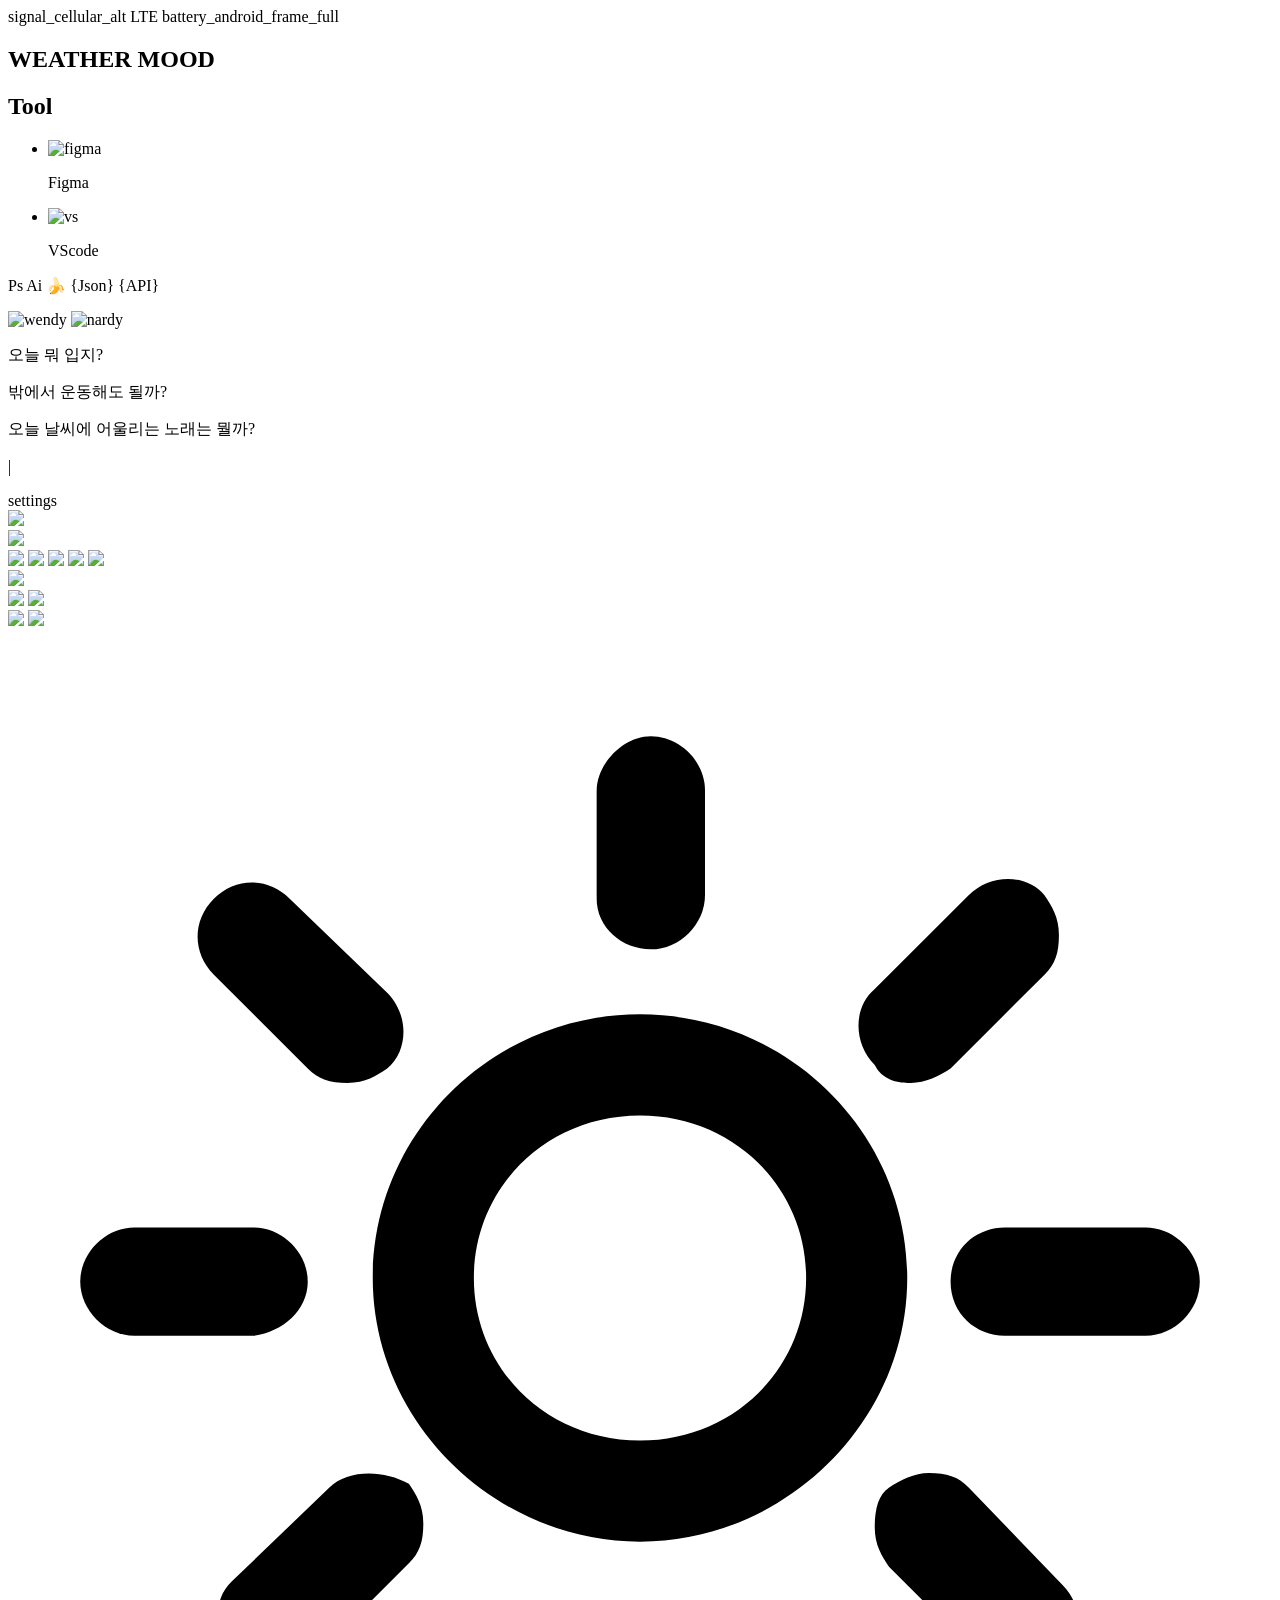
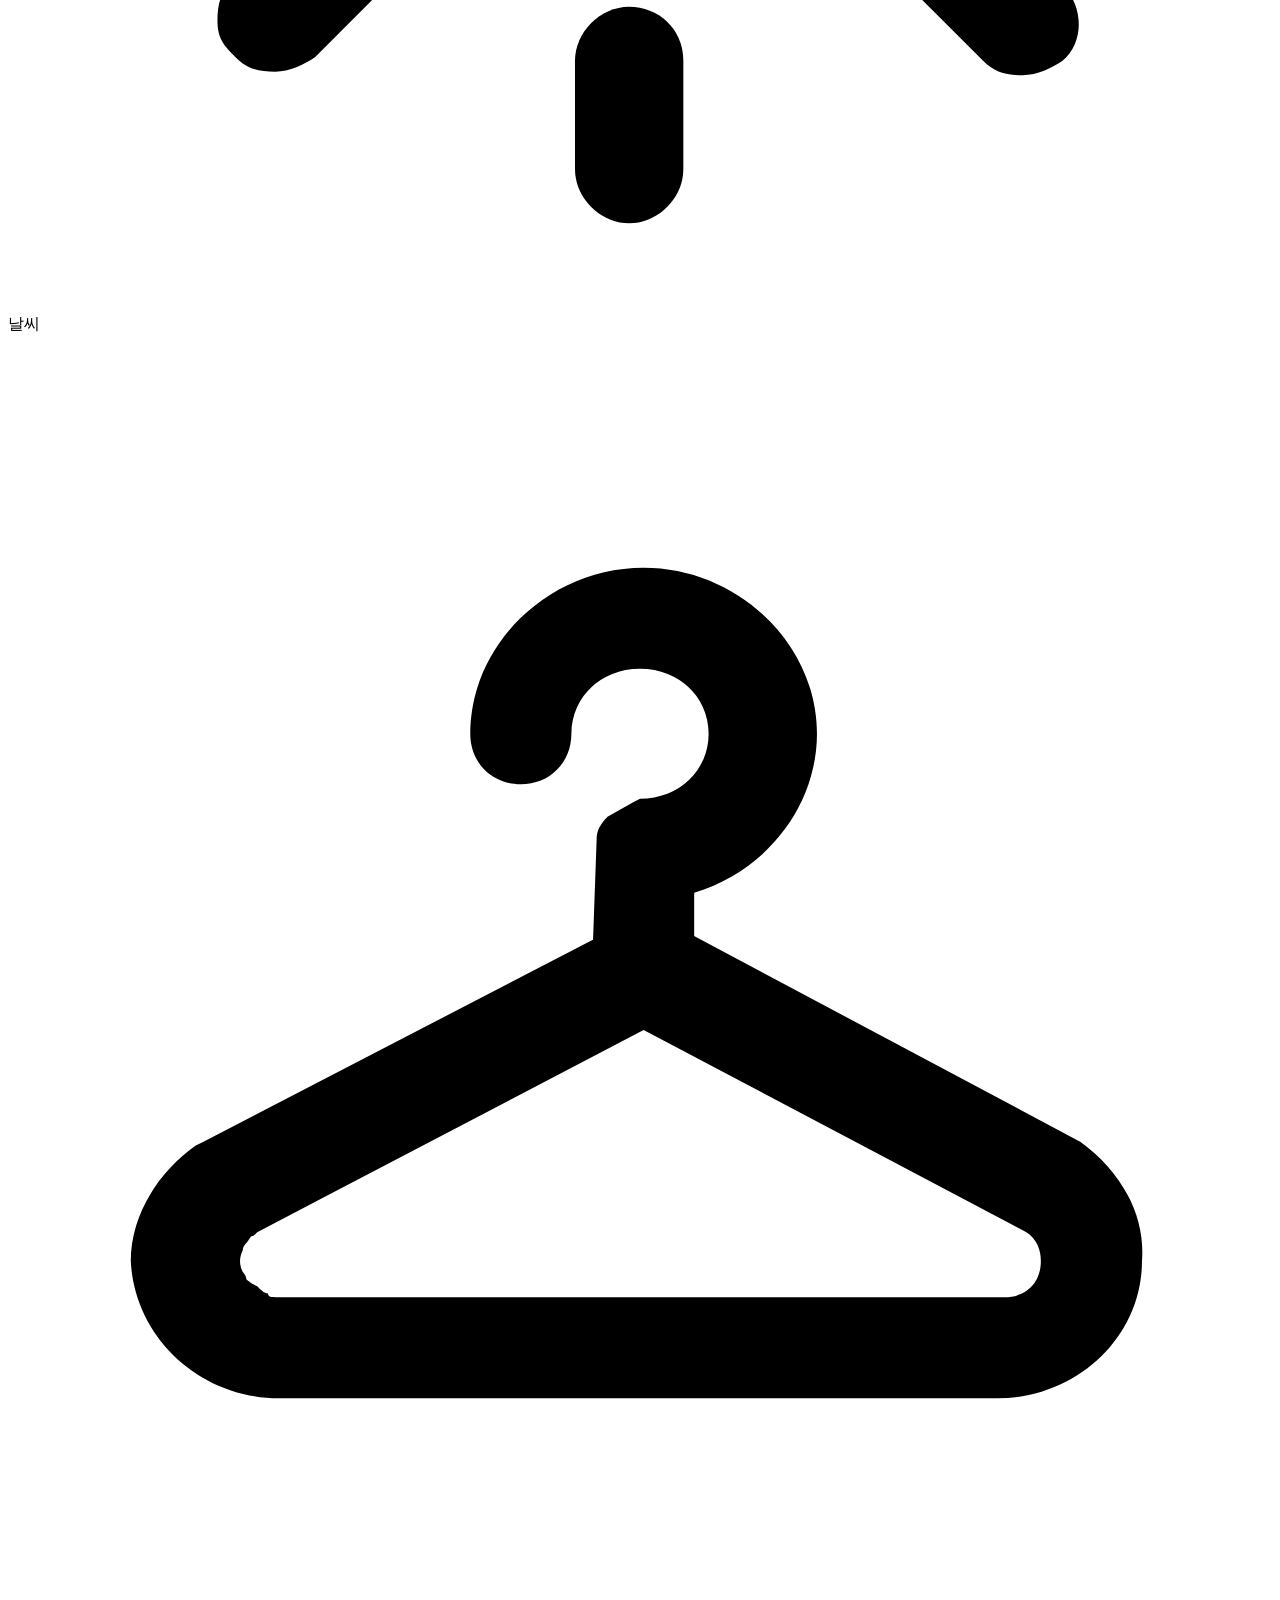
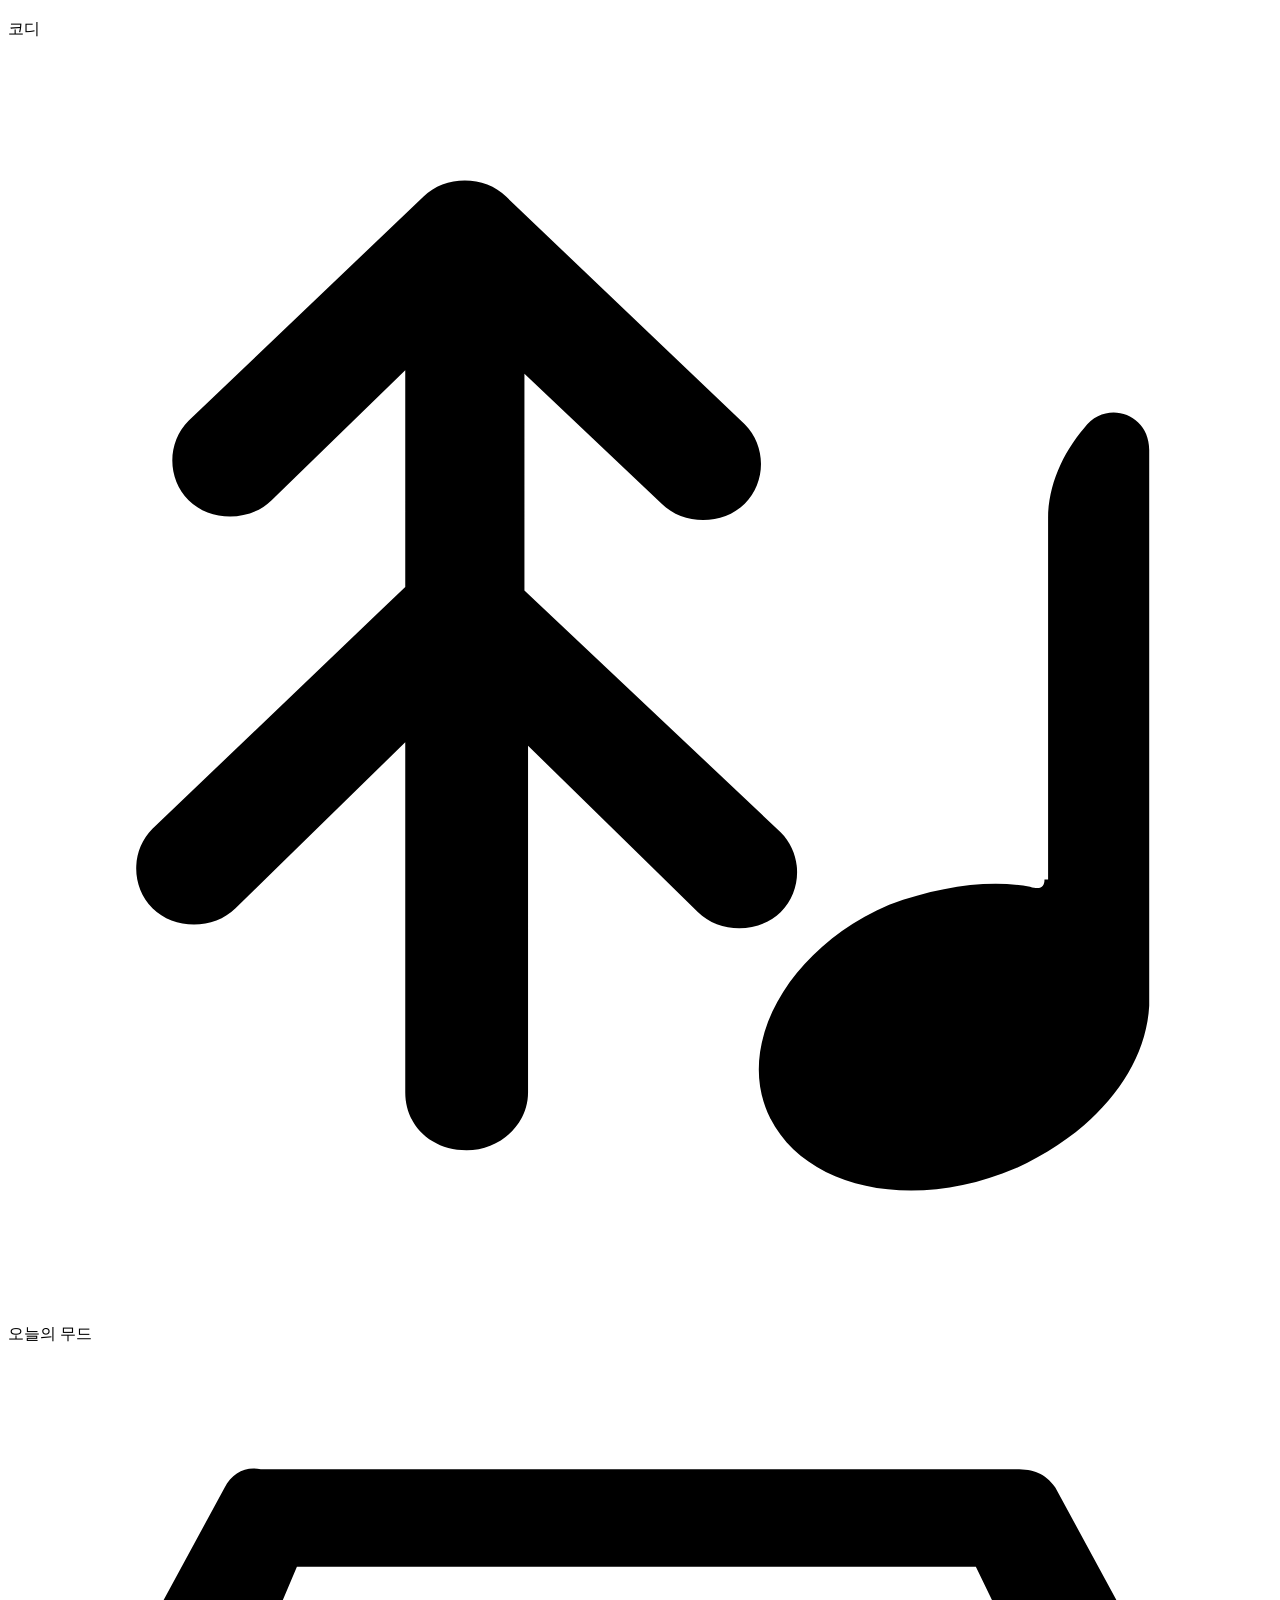
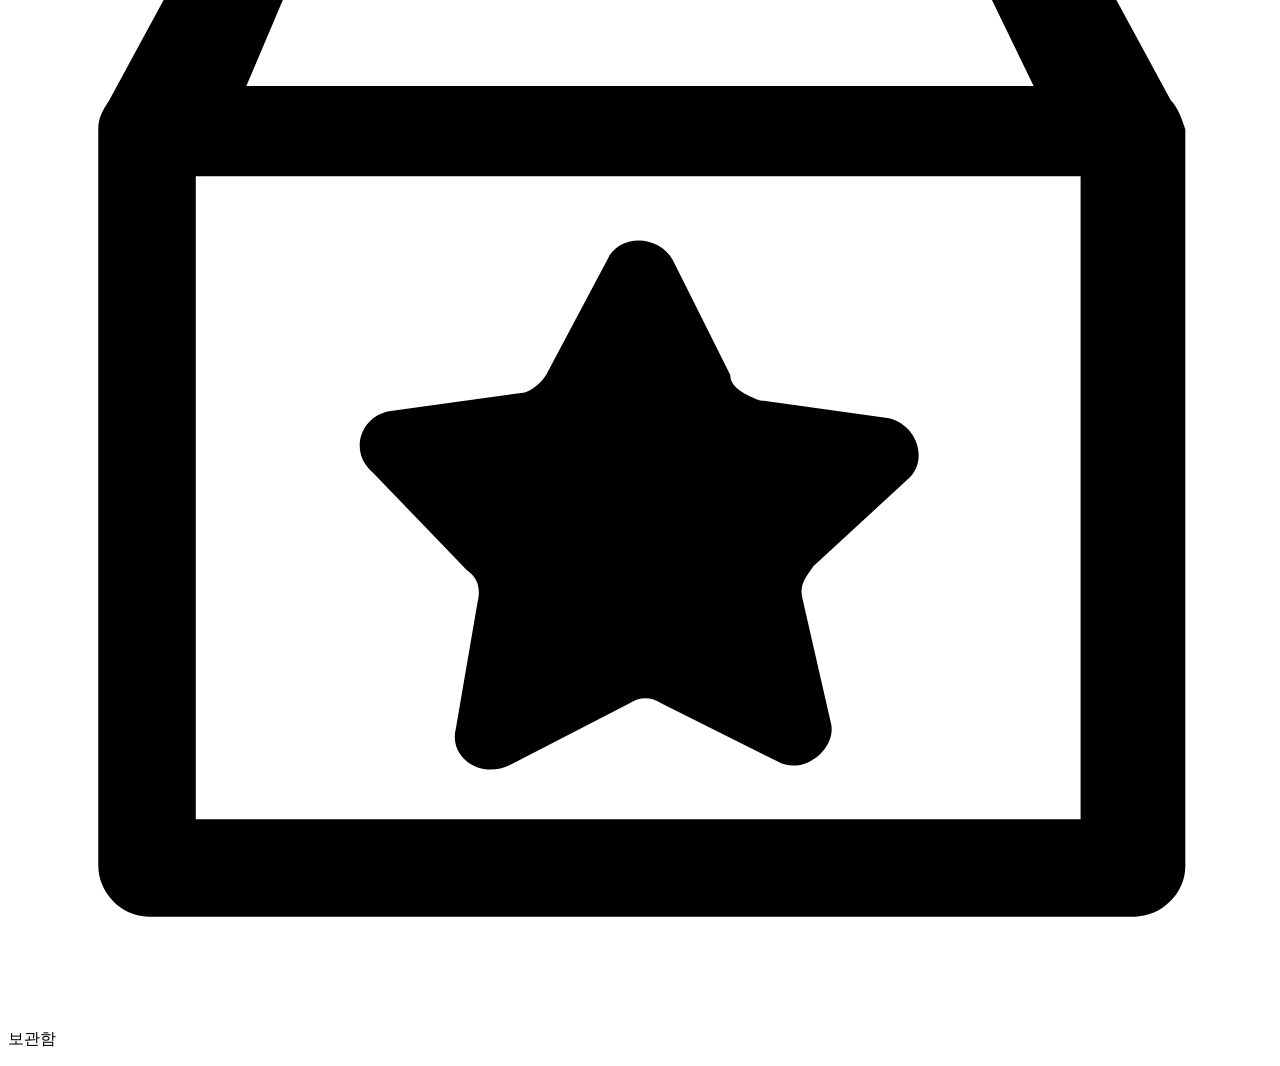
==== index.html @ d665148d "myWM" ====
<!DOCTYPE html>
<html lang="en">
<head><!-- 0519 내 깃 레파지토리로 옮김 -->
    <meta charset="UTF-8">
    <meta name="viewport" content="width=device-width, initial-scale=1.0">
    <title>Document</title>
    <link rel="stylesheet" href="./css/index.css">
    <script defer src="./js/index.js"></script>
    <script defer src="./js/common.js"></script>
</head>
<body class="ani">
  <article class="bg">
        <div class="phone">
            <div class="top">
                <div></div>
                <span class="ic"> signal_cellular_alt </span>
                LTE
                <span class="ic"> battery_android_frame_full </span>
                
            </div>    
        </div>
        <div class="bg-con">
            <h1>WEATHER MOOD</h1>
            <div class="object">
                <div class="tool">
                    <h2>Tool</h2>
                    <ul>
                        <li>
                            <img src="./image/bg/figma.png" alt="figma">
                            <p>Figma</p>
                        </li>
                        <li>
                            <img src="./image/bg/VS.png" alt="vs">
                            <p>VScode</p>
                        </li>
                    </ul>
                    <div>                        
                        <span>Ps</span>
                        <span>Ai</span>
                        <span>🍌</span>                        
                        <span>{Json}</span>
                        <span>{API}</span>                     
                    </div>
                </div>
                <p>
                    <img src="./image/bg/BG-wendy.png" alt="wendy">
                    <img src="./image/bg/BG-Nardy.png" alt="nardy">
                </p>
                <div class="talk">
                    <p>오늘 <span>뭐 입지?</span></p>
                    <p>밖에서 <span>운동해도</span> 될까?</p>
                    <p>오늘 날씨에 <span>어울리는 노래</span>는 뭘까?</p>
                </div>
            </div>
        </div>
        <div class="app">
          <div class="main" >
            <!-- =============================메인 현재날씨===================== -->
            <section class="mainHeader">
              <div class="mainCurrentWeather">
                <h3 id="currentTempIndex"></h3>
                <p><b id="weatherState"></b> | <b id="minMaxTempIndex"></b></p>
                <p></p>
              </div>
              <div class="mainSetting">
                <span class="material-symbols-outlined">
                    settings
                </span>
              </div>
            </section>
            
            <!-- ============================중간컨텐츠========================== -->
            <section>
              <div class="contents">
                <div class="weather">
                  <!-- 비 -->
                  <div class="rain">
                      <img src="./image/index/weather/weather_cloud.png" class="cloud">
                      <div class="rain_drop-container"></div>
                  </div> 

                  <!-- 비/눈 -->
                  <div >
                      <img src="./image/index/weather/weather_cloud.png" class="cloud">
                      <div class="rainSnow_drop-container"></div>
                  </div>

                  <!-- 눈 -->
                  <div>
                      <img src="./image/index/weather/weather_cloud.png" class="snow">   
                      <img src="./image/index/weather/weather_snow.png" class="snow1"> 
                      <img src="./image/index/weather/weather_snow.png" class="snow2"> 
                      <img src="./image/index/weather/weather_snow.png" class="snow3"> 
                      <img src="./image/index/weather/weather_snow.png" class="snow4">  

                  </div>  

                  <!-- 맑음 -->                
                  <div class="weatherSun">
                      <img src="./image/index/weather/weather_sun.png" >                      
                  </div> 
                  
                  <!-- 구름(살짝흐림) -->
                  <div class="cloudy">
                      <img class="cloud2" src="./image/index/weather/weather_cloud.png" >                      
                      <img class="cloudSun" src="./image/index/weather/weather_sun.png" >                      
                  </div>
                  
                  <!-- 흐림 -->
                  <div>
                      <img src="./image/index/weather/weather_cloud.png" class="cloud cloud-front">                     
                      <img src="./image/index/weather/weather_cloud.png" class="cloud cloud-back">
                  </div>
                 
                </div>
                <p class="character"><!-- <img src="./image/index/누끼최종/Nardy_5-8.png" alt=""> --></p>
                <p class=item><!-- <img src="./image/index/item/item_rain.png" alt="">
                    <span>비가 옵니다.<br> 우산을 챙기세요!</span> -->
                </p>

              </div>
            </section>
            
            <!-- ===========================하단 네비바=========================== -->
            <section>
              <div class="navBar">
                <p data-url="./weather.html">
                    <svg version="1.1" id="Layer_1" xmlns="http://www.w3.org/2000/svg" xmlns:xlink="http://www.w3.org/1999/xlink" x="0px" y="0px"
                        viewBox="0 0 35 35" style="enable-background:new 0 0 35 35;" xml:space="preserve">
                        
                        <g>
                                <path class="st0" d="M17.5,10.2c-4.1,0-7.4,3.3-7.4,7.3s3.4,7.3,7.4,7.3s7.4-3.3,7.4-7.3S21.6,10.2,17.5,10.2z M17.5,22
                                    c-2.6,0-4.6-2-4.6-4.5s2-4.5,4.6-4.5s4.6,2,4.6,4.5S20.1,22,17.5,22z"/>
                                <path class="st0" d="M17.8,8.4c0.8,0,1.5-0.7,1.5-1.5V4c0-0.8-0.7-1.5-1.5-1.5S16.3,3.3,16.3,4v3C16.3,7.8,17,8.4,17.8,8.4z"/>
                                <path class="st0" d="M25,12.1c0.4,0,0.8-0.2,1.1-0.4l2.6-2.6c0.3-0.3,0.4-0.6,0.4-1.1s-0.2-0.8-0.4-1.1c-0.5-0.6-1.5-0.6-2.1,0
                                    L24,9.5c-0.6,0.5-0.6,1.5,0,2.1C24.2,12,24.6,12.1,25,12.1z"/>
                                <path class="st0" d="M8.3,11.7c0.3,0.3,0.6,0.4,1.1,0.4s0.8-0.2,1.1-0.4c0.6-0.5,0.6-1.5,0-2.1L7.8,7C7.2,6.4,6.3,6.4,5.7,7
                                    s-0.6,1.5,0,2.1L8.3,11.7z"/>
                                <path class="st0" d="M17.2,26.6c-0.8,0-1.5,0.7-1.5,1.5v3c0,0.8,0.7,1.5,1.5,1.5c0.8,0,1.5-0.7,1.5-1.5v-3
                                    C18.7,27.2,18,26.6,17.2,26.6z"/>
                                <path class="st0" d="M8.9,23.3l-2.7,2.6c-0.3,0.3-0.4,0.6-0.4,1.1S6,27.7,6.3,28c0.3,0.3,0.6,0.4,1.1,0.4c0.4,0,0.8-0.2,1.1-0.4
                                    l2.6-2.6c0.3-0.3,0.4-0.6,0.4-1.1s-0.2-0.8-0.4-1.1C10.4,22.8,9.4,22.8,8.9,23.3z"/>
                                <path class="st0" d="M26.6,23.3c-0.3-0.3-0.6-0.4-1.1-0.4l0,0c-0.4,0-0.8,0.2-1.1,0.4s-0.4,0.6-0.4,1.1s0.2,0.8,0.4,1.1l2.6,2.6
                                    c0.3,0.3,0.6,0.4,1.1,0.4c0.4,0,0.8-0.2,1.1-0.4c0.6-0.5,0.6-1.5,0-2.1L26.6,23.3z"/>
                                <path class="st0" d="M8.3,17.6c0-0.8-0.7-1.5-1.5-1.5H3.5c-0.8,0-1.5,0.7-1.5,1.5s0.7,1.5,1.5,1.5h3.3C7.6,19,8.3,18.4,8.3,17.6z"
                                    />
                                <path class="st0" d="M31.5,16.1h-3.9c-0.8,0-1.5,0.6-1.5,1.5c0,0.9,0.7,1.5,1.5,1.5h3.9c0.8,0,1.5-0.7,1.5-1.5S32.3,16.1,31.5,16.1
                                    z"/>
                        </g>
                    </svg>
                    <span>날씨</span>
                </p>
                <p data-url="./codi.html">
                    <svg version="1.1" id="Layer_1" xmlns="http://www.w3.org/2000/svg" xmlns:xlink="http://www.w3.org/1999/xlink" x="0px" y="0px"
                        viewBox="0 0 35 35" style="enable-background:new 0 0 35 35;" xml:space="preserve">
                        <path class="st0" d="M29.7,21.9L19,16.2V15c2-0.6,3.4-2.4,3.4-4.4c0-2.5-2.2-4.6-4.8-4.6s-4.8,2.1-4.8,4.6c0,0.8,0.6,1.4,1.4,1.4
                                s1.4-0.6,1.4-1.4c0-1,0.8-1.8,1.9-1.8c1.1,0,1.9,0.8,1.9,1.8s-0.8,1.8-1.9,1.8l-0.2,0.1l-0.7,0.4c-0.2,0.2-0.3,0.4-0.3,0.6l-0.1,2.8
                                L5.4,21.9L5.2,22c-1,0.7-1.8,1.9-1.8,3.2C3.5,27.3,5.3,29,7.5,29h19.9c2.2,0,4-1.7,4-3.8C31.5,23.9,30.8,22.7,29.7,21.9z M6.6,25.7
                                c0-0.1-0.1-0.2-0.1-0.2c-0.1-0.2-0.1-0.4,0-0.6c0-0.1,0.1-0.2,0.1-0.2c0.1-0.1,0.1-0.2,0.2-0.2l0.1-0.1l0,0l10.7-5.6l10.6,5.6
                                c0.3,0.2,0.4,0.5,0.4,0.8c0,0.6-0.4,1-1,1h-20c-0.1,0-0.1,0-0.2,0s-0.2,0-0.2-0.1c-0.1,0-0.2-0.1-0.3-0.2
                                C6.7,25.8,6.6,25.7,6.6,25.7z M17.3,13.1L17.3,13.1L17.3,13.1L17.3,13.1z M16.9,13.3L16.9,13.3L16.9,13.3L16.9,13.3z"/>
                    </svg>
                    <span>코디</span>
                </p>
                <p data-url="./mood.html">
                    <svg version="1.1" id="Layer_1" xmlns="http://www.w3.org/2000/svg" xmlns:xlink="http://www.w3.org/1999/xlink" x="0px" y="0px"
                        viewBox="0 0 35 35" style="enable-background:new 0 0 35 35;" xml:space="preserve">
                        <g>
                                <path class="st0" d="M14.3,14.8v-6l3.8,3.6c0.6,0.6,1.7,0.6,2.3,0l0,0c0.6-0.6,0.6-1.6,0-2.2l-6.6-6.3c-0.6-0.6-1.7-0.6-2.3,0
                                    L5,10.1c-0.6,0.6-0.6,1.6,0,2.2l0,0c0.6,0.6,1.7,0.6,2.3,0L11,8.7v6l-7,6.7c-0.6,0.6-0.6,1.6,0,2.2l0,0c0.6,0.6,1.7,0.6,2.3,0
                                    l4.7-4.6v9.7c0,0.9,0.7,1.6,1.7,1.6l0,0c0.9,0,1.7-0.7,1.7-1.6v-9.6l4.7,4.6c0.6,0.6,1.7,0.6,2.3,0l0,0c0.6-0.6,0.6-1.6,0-2.2
                                    L14.3,14.8z"/>
                                <path class="st0" d="M28.7,22.8L28.7,22.8c0,0.2-0.1,0.3-0.4,0.2l0,0c-1.2-0.2-2.5,0-3.9,0.5c-2.8,1.2-4.3,3.9-3.3,5.9
                                    s4,2.6,6.8,1.4c2.2-1,3.6-2.7,3.7-4.5l0,0v-0.2l0,0V10.9c0-1-1.2-1.4-1.8-0.6l0,0c-0.6,0.7-1,1.6-1,2.5V22.8z"/>
                        </g>
                    </svg>
                    <span>오늘의 무드</span>
                </p>
                <p data-url="./scrap.html">
                    <svg version="1.1" id="Layer_1" xmlns="http://www.w3.org/2000/svg" xmlns:xlink="http://www.w3.org/1999/xlink" x="0px" y="0px"
                        viewBox="0 0 35 35" style="enable-background:new 0 0 35 35;" xml:space="preserve">
                        <g>
                            <path class="st0" d="M32.2,9.4L29,3.5c-0.3-0.4-0.6-0.5-1.1-0.5H7C6.6,2.9,6.2,3.1,6,3.5L2.8,9.4c-0.2,0.3-0.3,0.5-0.3,0.8v20.4
                                c0,0.7,0.6,1.4,1.4,1.4h27.3c0.7,0,1.4-0.6,1.4-1.4V10.2C32.5,9.9,32.4,9.6,32.2,9.4z M8,5.7h18.8l1.6,3.3H6.6L8,5.7z M29.8,29.3
                                H5.2V11.5h24.5V29.3z"/>
                            <path class="st0" d="M12.7,22.4c0.3,0.2,0.4,0.5,0.3,0.9l-0.6,3.5c-0.2,0.8,0.7,1.4,1.5,1l3.3-1.7c0.3-0.2,0.6-0.2,0.9,0l3.2,1.6
                                c0.7,0.4,1.6-0.3,1.5-1L22,23.2c-0.1-0.4,0.1-0.6,0.3-0.9l2.6-2.4c0.6-0.5,0.3-1.5-0.5-1.7l-3.6-0.5C20.3,17.5,20,17.3,20,17
                                l-1.6-3.2c-0.4-0.7-1.5-0.7-1.8,0L14.9,17c-0.2,0.3-0.5,0.5-0.7,0.5l-3.6,0.5c-0.8,0.1-1.2,1.1-0.5,1.7L12.7,22.4z"/>
                        </g>
                    </svg>
                    <span>보관함</span>
                </p>
            </div>
            </section>
          </div>
          
          <!-- ==============================처음에만 성별 선택=========================== -->
          <div class="onboarding"style="display:none" >
            <section>
              <div>
                <b>보고 싶은 캐릭터의<br> 성별을 알려주세요!</b>
                <p>성별을 바탕을 기본 코디가 추천됩니다.</p>
                <div class="genderSelect">
                  <label class="genderOption">
                    <input type="radio" name="onboardingGender" value="m" >
                    <span>남성</span>
                  </label>
                  <label class="genderOption">
                    <input type="radio" name="onboardingGender" value="w" >
                    <span>여성</span>
                  </label>
                </div>
              </div>
              <button>확인</button>
            </section>
          </div> 
        </div>
  </article>  
    
</body>
</html>
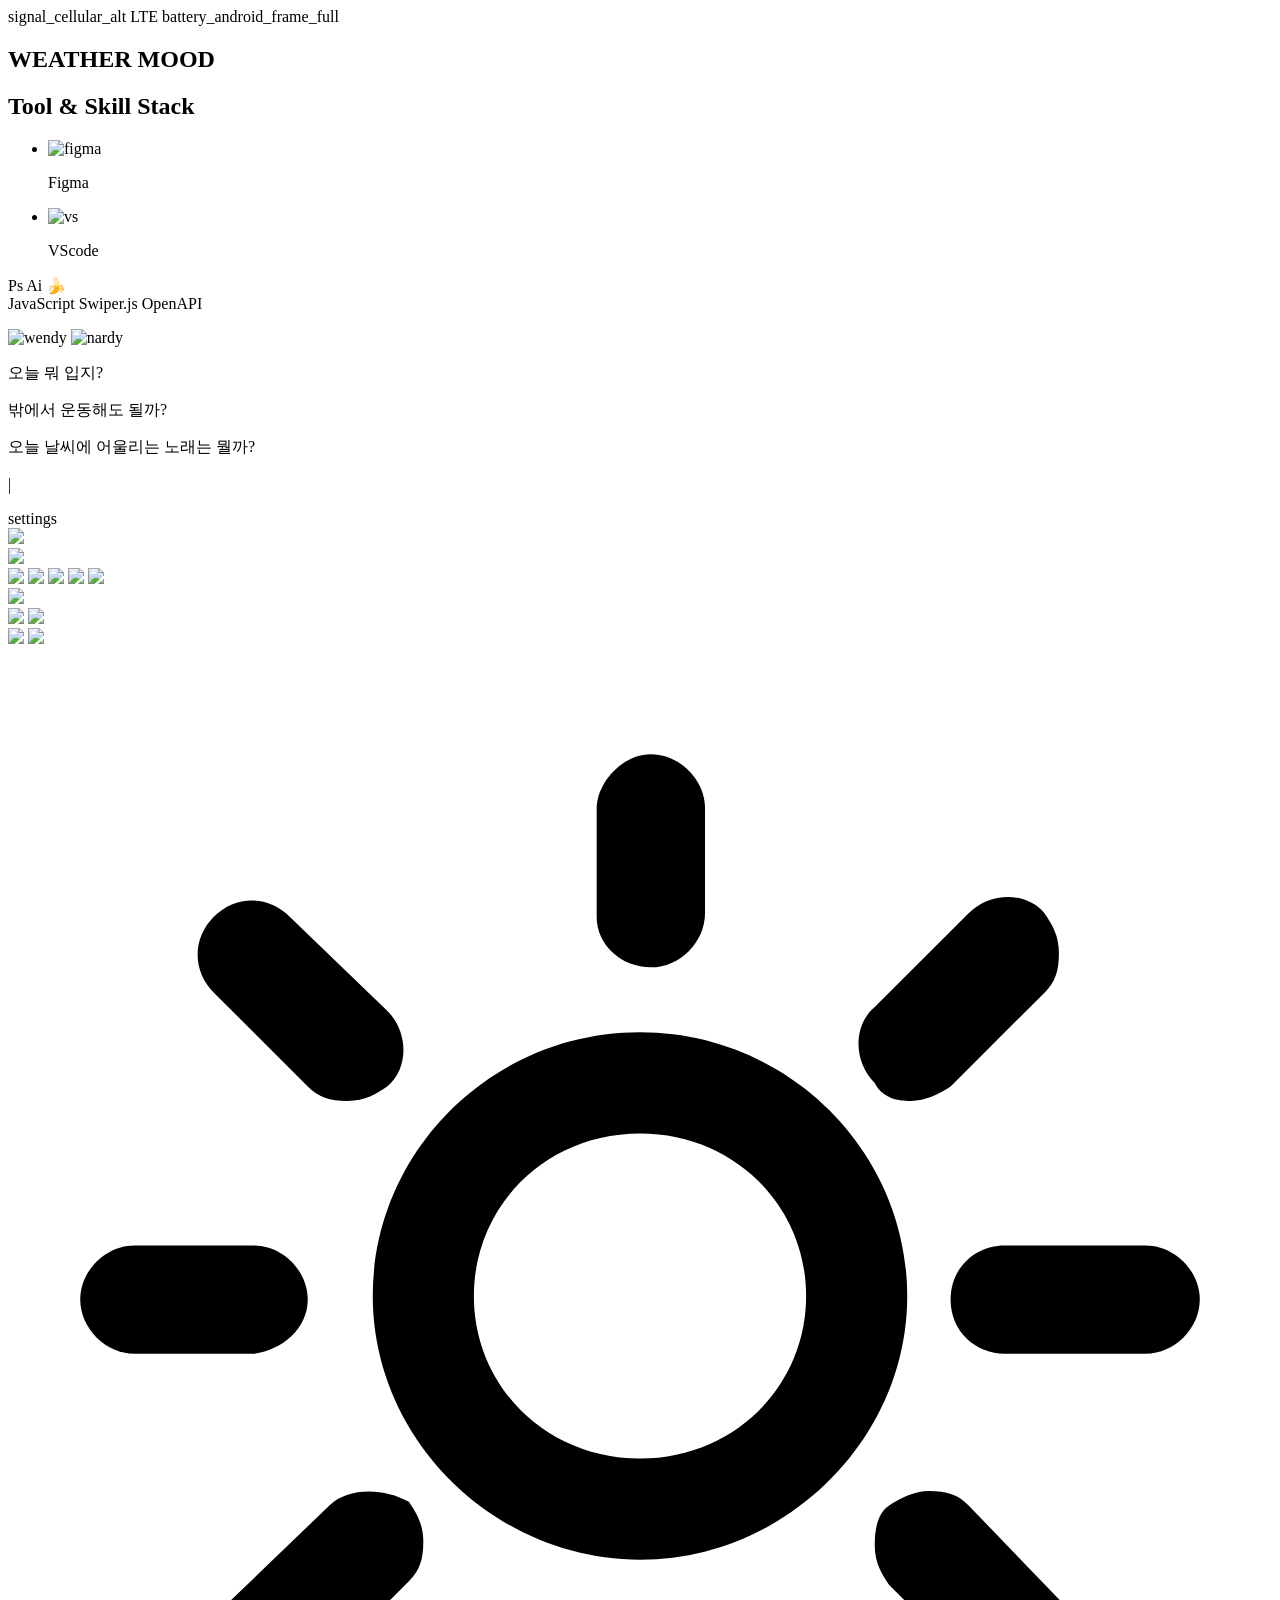
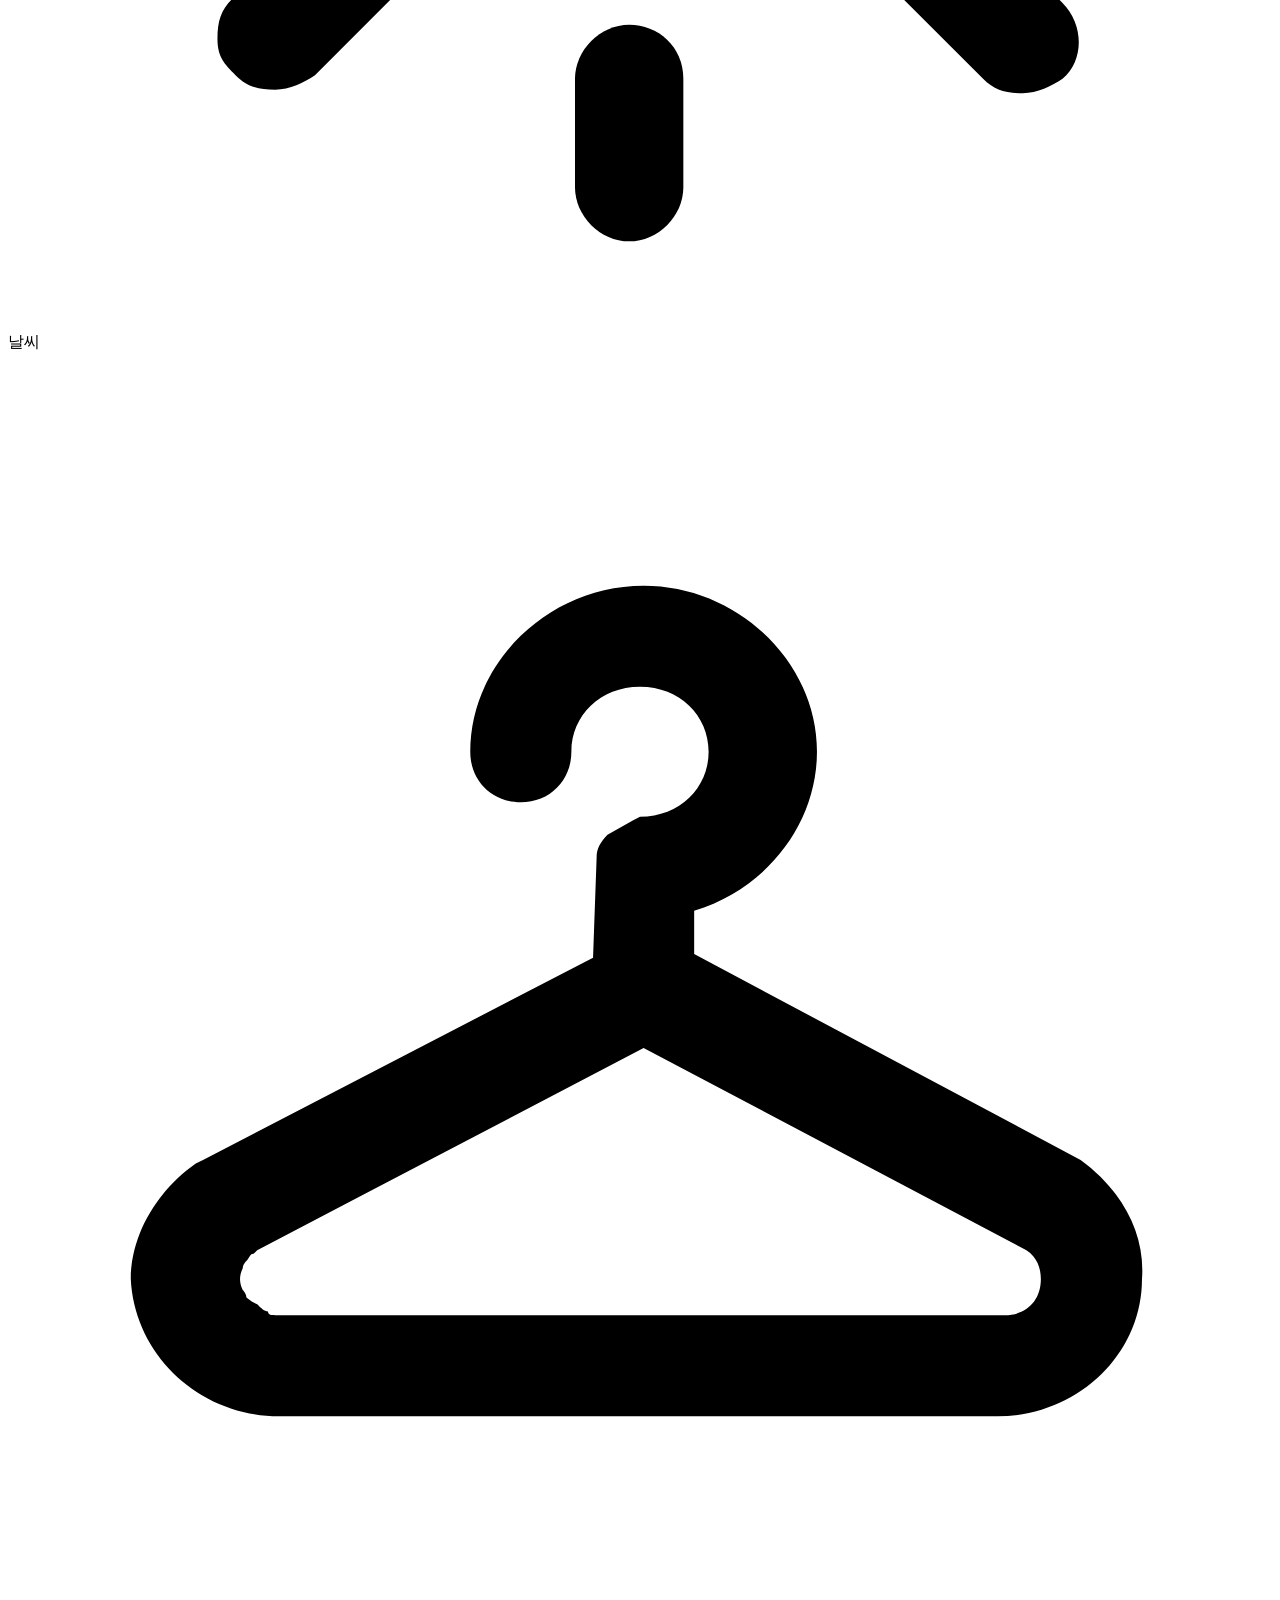
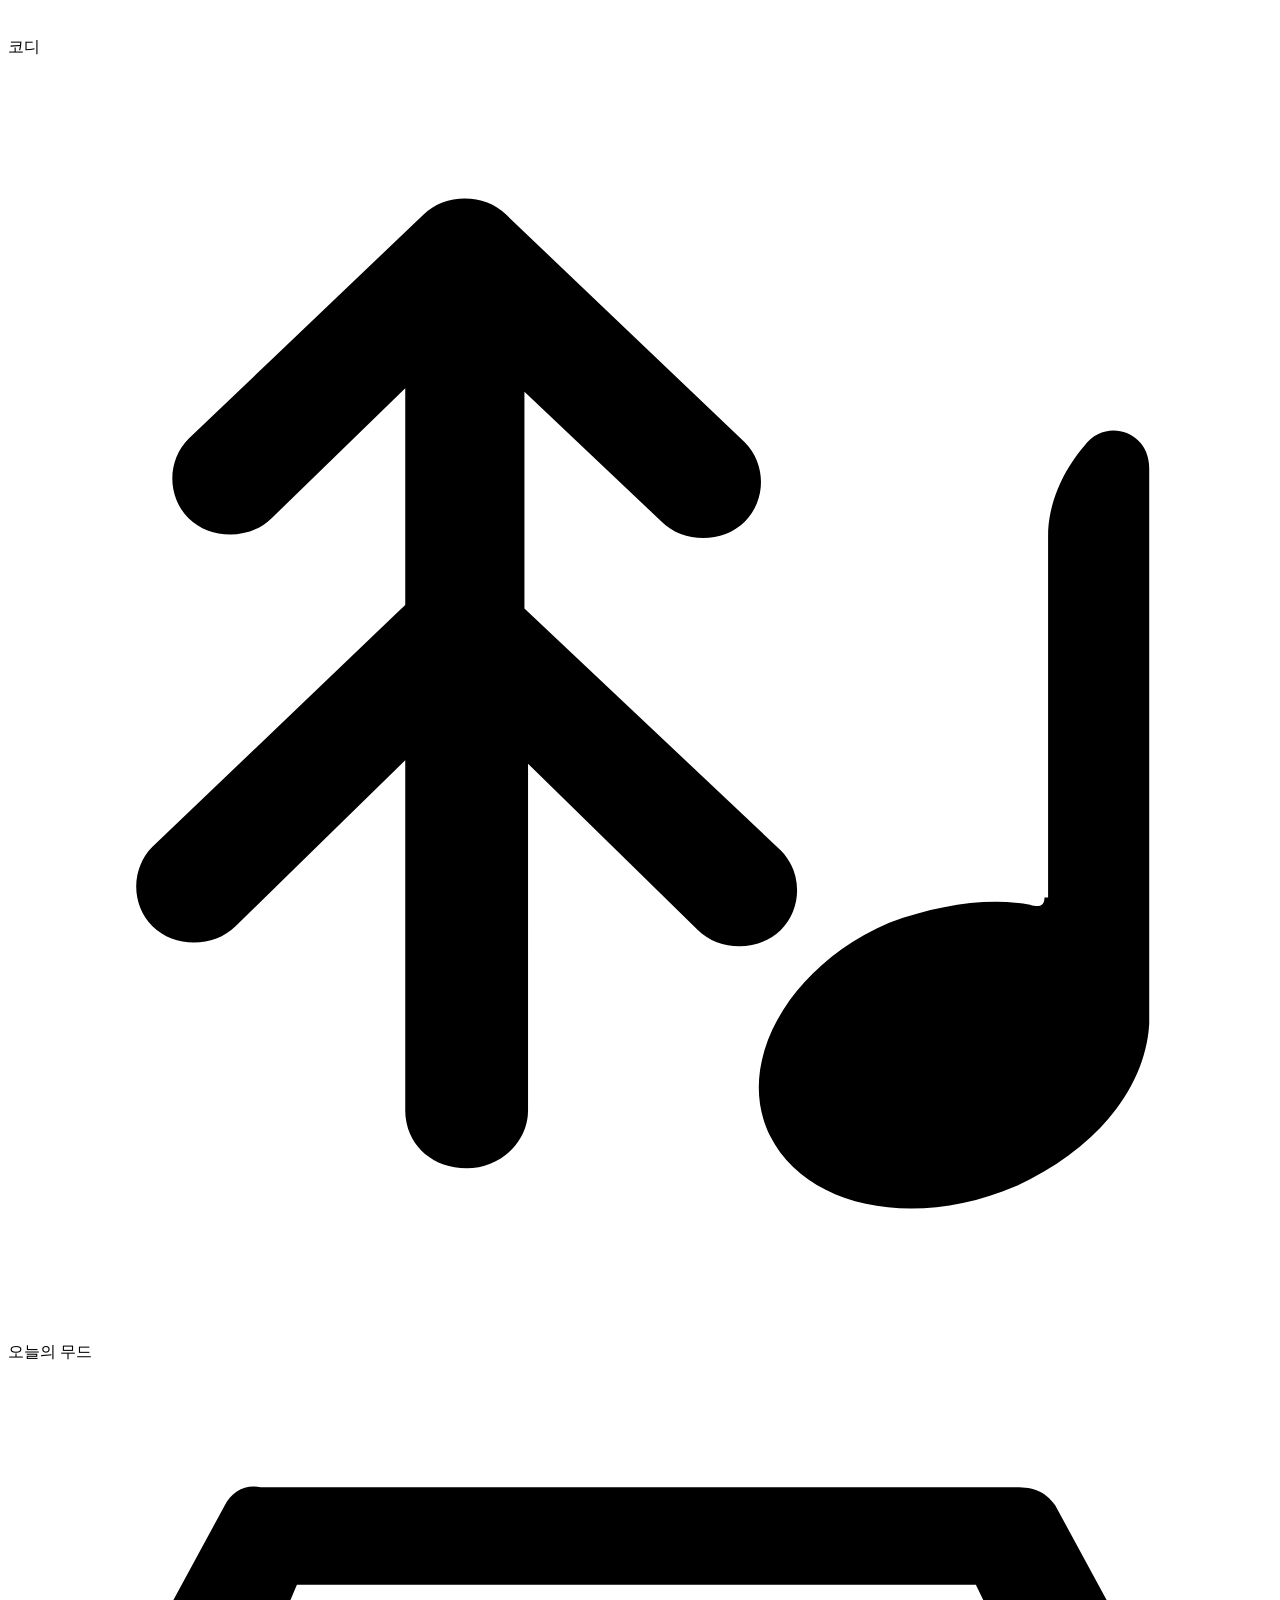
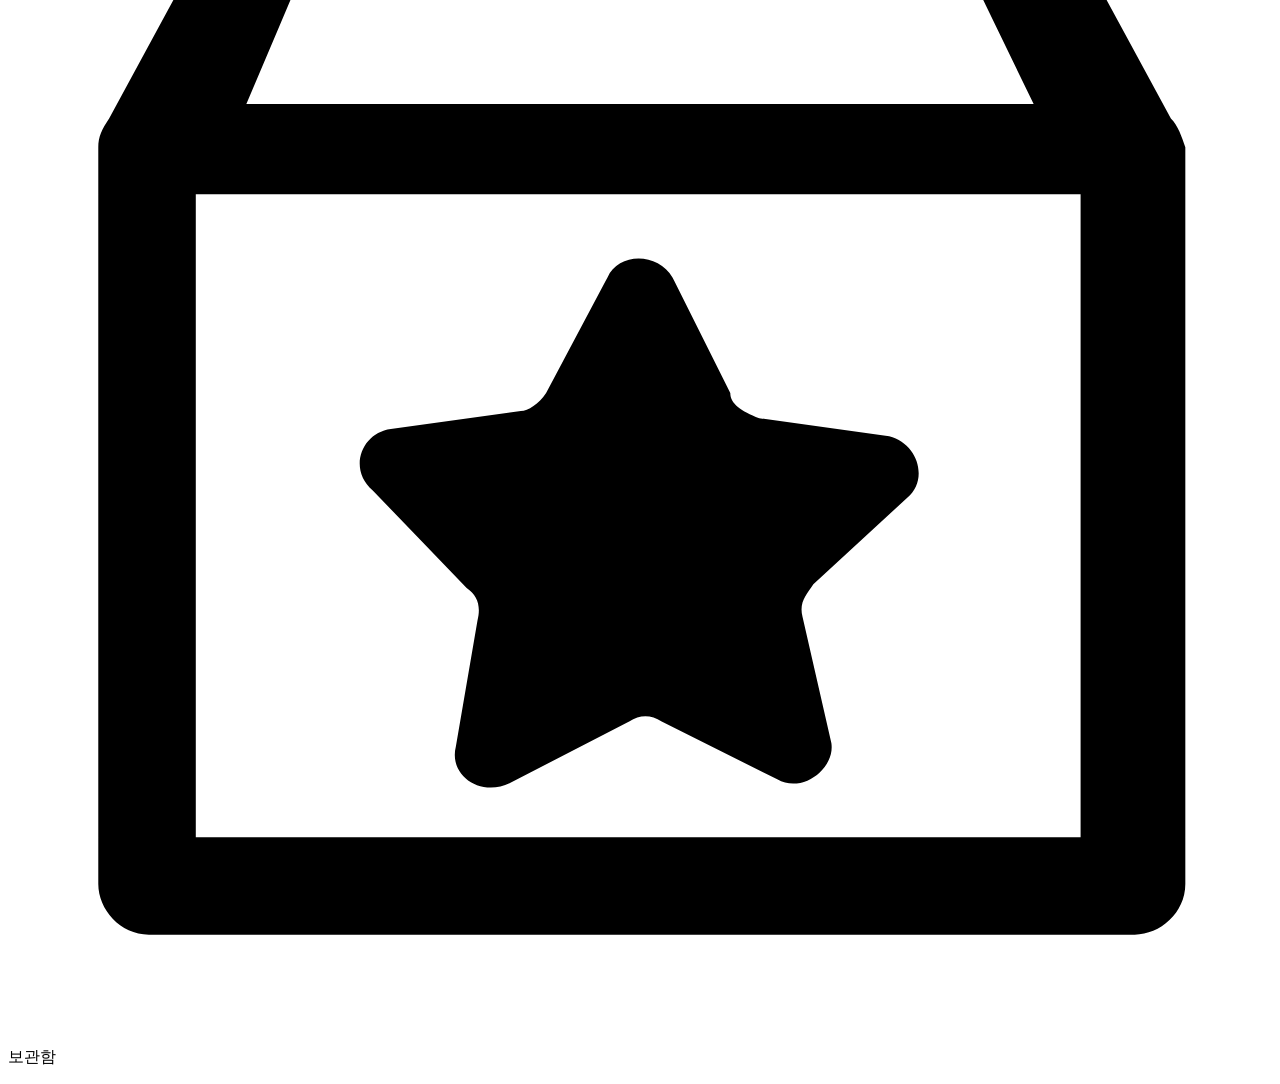
==== commit 243f81d3: "0520최종" ====
--- a/index.html
+++ b/index.html
@@ -1,10 +1,11 @@
 <!DOCTYPE html>
 <html lang="en">
-<head><!-- 0519 내 깃 레파지토리로 옮김 -->
-    <meta charset="UTF-8">
-    <meta name="viewport" content="width=device-width, initial-scale=1.0">
-    <title>Document</title>
-    <link rel="stylesheet" href="./css/index.css">
+    <head><!-- 0519 내 깃 레파지토리로 옮김 -->
+        <meta charset="UTF-8">
+        <meta name="viewport" content="width=device-width, initial-scale=1.0">
+        <title>Document</title>
+        <link rel="stylesheet" href="./css/index.css">
+        <link rel="stylesheet" as="style" crossorigin href="https://jsdelivr.net" />
     <script defer src="./js/index.js"></script>
     <script defer src="./js/common.js"></script>
 </head>
@@ -23,7 +24,7 @@
             <h1>WEATHER MOOD</h1>
             <div class="object">
                 <div class="tool">
-                    <h2>Tool</h2>
+                    <h2>Tool & Skill Stack</h2>
                     <ul>
                         <li>
                             <img src="./image/bg/figma.png" alt="figma">
@@ -37,9 +38,10 @@
                     <div>                        
                         <span>Ps</span>
                         <span>Ai</span>
-                        <span>🍌</span>                        
-                        <span>{Json}</span>
-                        <span>{API}</span>                     
+                        <span>🍌</span><br/>                        
+                        <span>JavaScript</span>
+                        <span>Swiper.js</span>                       
+                        <span>OpenAPI</span>                    
                     </div>
                 </div>
                 <p>
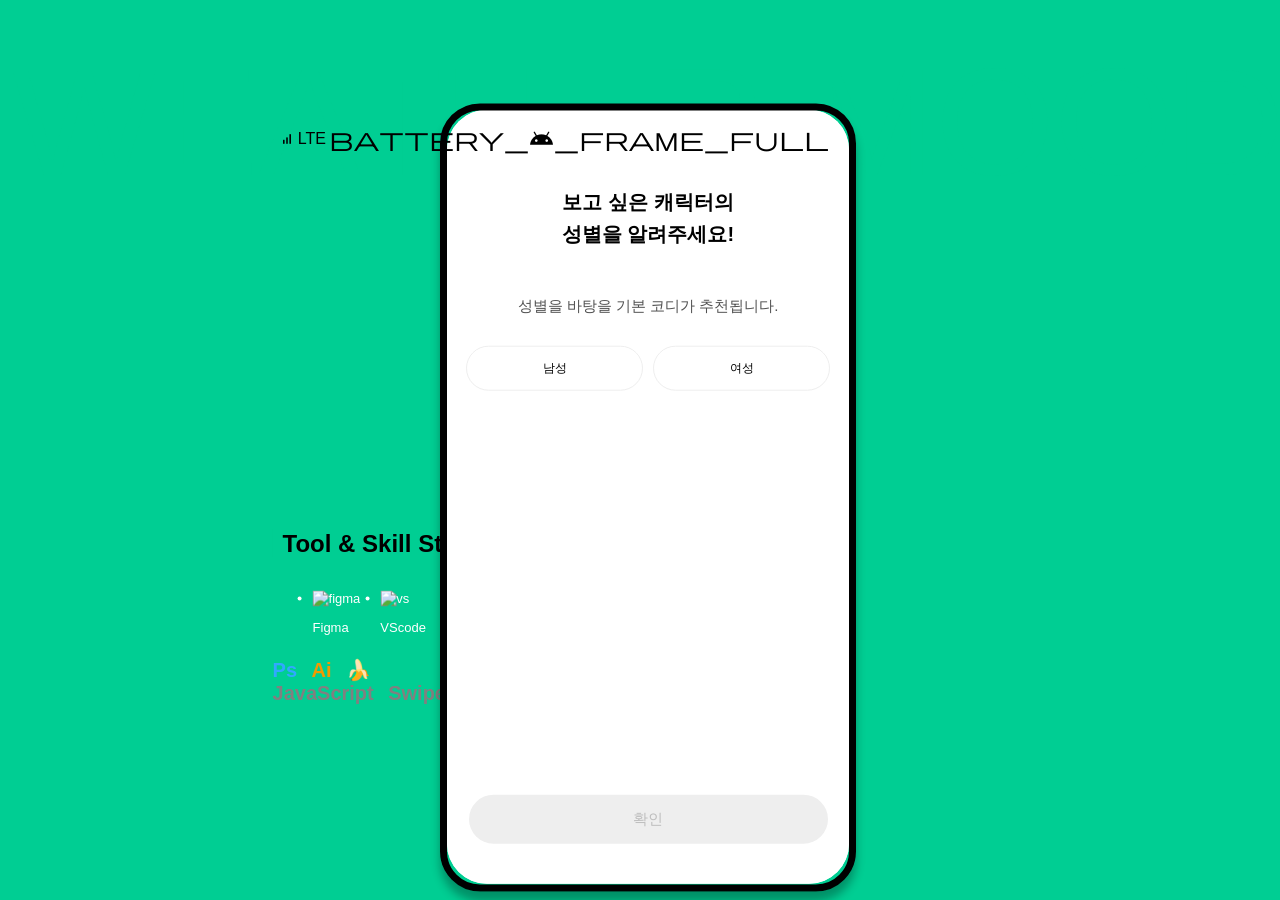
==== commit 8695d7ac: "0521" ====
--- a/index.html
+++ b/index.html
@@ -5,7 +5,7 @@
         <meta name="viewport" content="width=device-width, initial-scale=1.0">
         <title>Document</title>
         <link rel="stylesheet" href="./css/index.css">
-        <link rel="stylesheet" as="style" crossorigin href="https://jsdelivr.net" />
+        <!-- <link rel="stylesheet" as="style" crossorigin href="https://jsdelivr.net" /> -->
     <script defer src="./js/index.js"></script>
     <script defer src="./js/common.js"></script>
 </head>
@@ -60,9 +60,12 @@
             <!-- =============================메인 현재날씨===================== -->
             <section class="mainHeader">
               <div class="mainCurrentWeather">
-                <h3 id="currentTempIndex"></h3>
-                <p><b id="weatherState"></b> | <b id="minMaxTempIndex"></b></p>
-                <p></p>
+                <div class="loadingCircle active"></div>
+                <div class="currentWeather hide">
+                    <h3 id="currentTempIndex"></h3>
+                    <p><b id="weatherState"></b> | <b id="minMaxTempIndex"></b></p>
+                    <p></p>
+                </div>
               </div>
               <div class="mainSetting">
                 <span class="material-symbols-outlined">
--- a/css/index.css
+++ b/css/index.css
@@ -0,0 +1,610 @@
+@import url('./common/common.css');
+
+.app {
+    position: relative;
+}
+
+
+/* ========================메인 현재날씨========================== */
+/* 로딩화면 */
+.mainCurrentWeather{
+  position: relative;
+}
+.loadingCircle{
+  width: 30px;
+  height: 30px;
+  border: 2px solid #bdbdbd;
+  border-top: 3px solid #333333;
+  border-radius: 50%;
+  animation: spin 1s linear infinite;
+  
+  position: absolute;
+  top: 100%;
+  left: 50%;
+  transform: translate(-50%,-50%);
+
+  display:none;
+}
+
+.loadingCircle.active{
+  display:block;
+}
+.currentWeather.hide{
+   opacity:0; 
+}
+@keyframes spin{
+  to{
+    transform: translate(-50%,-50%) rotate(360deg);
+  }
+}
+
+
+.main {
+    background: linear-gradient(to bottom, #CFFFF1 0%, #00CE93 77%, #12A77C 100%);
+    height: 100%;
+    padding: 0 21px;
+}
+
+.mainHeader {min-height: 180px;}
+
+.mainCurrentWeather {
+    text-align: center;
+    padding-top: 76px;
+}
+
+.mainCurrentWeather .currentWeather h3 {
+    font-size: 60px;
+}
+
+.mainCurrentWeather .currentWeather p:nth-of-type(1) {
+    font-size: 20px;
+    margin-top: 3px;
+    margin-bottom: 5px;
+
+}
+
+.mainCurrentWeather .currentWeather p:nth-of-type(2) {
+    font-size: 18px;
+    font-weight: 300;
+}
+
+.mainSetting {
+    position: absolute;
+    top: 76px;
+    right: 21px;
+}
+
+
+/* =========================중간컨텐츠======================== */
+
+.contents {}
+
+.weather {position:relative;width: 300px;}
+.weather >div{display: none;}
+.weather >div.active{display: block;}
+
+/* ========비======= */
+
+.cloud {
+    position: absolute;
+    width: 300px;
+    margin-left: 70px;
+    z-index: 2;
+}
+
+.rain_drop-container {
+    /* 물방울들 움직일 영역 */
+    position:absolute;
+    top:120px;
+    margin-left:180px;
+    width: 100%;
+    height: 200px;
+    overflow: hidden;
+
+}
+
+.drop {
+    position: absolute;
+    width: 12px;
+    animation: rain 0.3s ease-in infinite;
+}
+
+@keyframes rain {
+    from {
+        transform: translateY(-20px);
+        opacity: 1;
+    }
+
+    to {
+        transform: translateY(200px);
+        opacity: 0;
+    }
+}
+
+/* =================예원 cloud css =================== */
+
+.cloud-front {
+    width: 240px;
+    position: absolute;
+    margin-left: 70px;
+    top: 5px;
+    z-index: 2;
+    animation: cloudFrontMove 12s ease-in-out infinite;
+    filter: blur(0px);
+}
+
+.cloud-back {
+    width: 280px;
+    position: absolute;
+    margin-left: 130px;
+    top: 15px;
+    opacity: 0.6;
+    filter: blur(1px);
+    z-index: 1;
+    animation: cloudBackMove 12s ease-in-out infinite;
+    filter: blur(2px);
+    opacity: 0.8;
+}
+
+
+/* 앞 구름 (조금 더 움직임) */
+@keyframes cloudFrontMove {
+
+    0% {
+        transform: translateX(0x) translateY(0px);
+    }
+
+    50% {
+        transform: translateX(80px) translateY(1px);
+    }
+
+    100% {
+        transform: translateX(0) translateY(0px);
+    }
+}
+
+
+/* 뒤 구름 (더 느리고 작게 움직임) */
+@keyframes cloudBackMove {
+
+    0% {
+        transform: translateX(0px) translateY(0px);
+    }
+
+    50% {
+        transform: translateX(-10px) translateY(-1px);
+    }
+
+    100% {
+        transform: translateX(0px) translateY(0px);
+    }
+}
+
+
+
+
+/* =================예원 snow css =================== */
+.snow {
+    width: 300px;
+    position: absolute;
+    margin-left: 70px;
+}
+
+
+.snow1,
+.snow2,
+.snow3,
+.snow4 {
+    position: absolute;
+    width: 30px;
+    top: 150px;
+    animation: snowFall linear infinite;
+    opacity: 0;
+}
+
+
+.snow1 {
+    left: 80%;
+    animation-duration: 3s;
+    animation-delay: 0s;
+}
+
+.snow2 {
+    width: 25px;
+    left: 65%;
+    animation-duration: 4s;
+    animation-delay: 1s;
+}
+
+.snow3 {
+    width: 20px;
+    left: 97%;
+    animation-duration: 3.5s;
+    animation-delay: 0.5s;
+}
+
+.snow4 {
+    left: 87%;
+    animation-duration: 4.2s;
+    animation-delay: 1.5s;
+}
+
+
+@keyframes snowFall {
+    0% {
+        transform: translateY(0px) translateX(0px);
+        opacity: 0;
+    }
+
+    10% {
+        opacity: 1;
+    }
+
+    50% {
+        transform: translateY(80px) translateX(-5px);
+    }
+
+    100% {
+        transform: translateY(150px) translateX(5px);
+        opacity: 0;
+    }
+}
+
+/* sun - 나영 */
+.weatherSun img{
+    width: 180px;
+    position: absolute;
+    margin-left: 160px;
+    animation: sunRotate 10s linear infinite;
+}
+@keyframes sunRotate{
+    from{ transform: rotate(0deg); }
+    to{ transform: rotate(360deg); }
+}
+
+/* cloudy - 나영 */
+.cloud2 {
+    position:absolute;
+    width: 290px;
+    right:-55px;
+    bottom: -180px;
+    z-index:2;
+    animation: cloud2Rotate 5s ease-in-out infinite;
+}
+@keyframes cloud2Rotate{
+    0%{ transform: translateY(0);}
+    50%{ transform: translateY(-10px);}
+    100%{ transform: translateY(0);}
+} 
+
+.cloudy .cloudSun{
+    width: 110px;
+    margin-left: 230px;
+    position: absolute;
+    animation: cloudSun 13s linear infinite;
+}
+@keyframes cloudSun{
+    from{ transform: rotate(0deg); }
+    to{ transform: rotate(360deg); }
+}
+
+/* ==========비/눈============ */
+.cloud {
+    position:absolute;
+    width: 300px;
+margin-left:70px;
+z-index:2;
+}
+.rainSnow_drop-container{/* 물방울들 움직일 영역 */
+    position:absolute;
+    top:120px;
+    margin-left:180px;
+    width: 100%;
+    height: 200px;
+    overflow: hidden;
+    
+}
+.drop{
+    position: absolute;
+    width: 12px;
+    animation:rain 0.3s ease-in infinite;
+}
+@keyframes rainSnow {
+    from{transform:translateY(-20px);
+    opacity:1;}
+    to{transform:translateY(200px);
+    opacity:0;}
+}
+
+/* sun - 나영 */
+.weatherSun img{
+    width: 180px;
+    position: absolute;
+    margin-left: 160px;
+    animation: sunRotate 10s linear infinite;
+}
+@keyframes sunRotate{
+    from{ transform: rotate(0deg); }
+    to{ transform: rotate(360deg); }
+}
+
+/* cloudy - 나영 */
+.cloud2 {
+    position:absolute;
+    width: 290px;
+    right:-55px;
+    bottom: -180px;
+    z-index:2;
+    animation: cloud2Rotate 5s ease-in-out infinite;
+}
+@keyframes cloud2Rotate{
+    0%{ transform: translateY(0);}
+    50%{ transform: translateY(-10px);}
+    100%{ transform: translateY(0);}
+} 
+
+.cloudy .cloudSun{
+    width: 110px;
+    margin-left: 230px;
+    position: absolute;
+    animation: cloudSun 13s linear infinite;
+}
+@keyframes cloudSun{
+    from{ transform: rotate(0deg); }
+    to{ transform: rotate(360deg); }
+}
+
+.cloud-front {
+    width: 240px;
+    position: absolute;
+    margin-left: 70px;
+    top: 5px;
+    z-index: 2;
+    animation: cloudFrontMove 12s ease-in-out infinite;
+    filter: blur(0px);
+}
+
+.cloud-back {
+    width: 280px;
+    position: absolute;
+    margin-left: 130px;
+    top: 15px;
+    opacity: 0.6;
+    filter: blur(1px);
+    z-index: 1;
+    animation: cloudBackMove 12s ease-in-out infinite;
+    filter: blur(2px);
+    opacity: 0.8;
+}
+
+
+/* 앞 구름 (조금 더 움직임) */
+@keyframes cloudFrontMove {
+
+    0% {
+        transform: translateX(0x) translateY(0px);
+    }
+
+    50% {
+        transform: translateX(80px) translateY(1px);
+    }
+
+    100% {
+        transform: translateX(0) translateY(0px);
+    }
+}
+
+
+/* 뒤 구름 (더 느리고 작게 움직임) */
+@keyframes cloudBackMove {
+
+    0% {
+        transform: translateX(0px) translateY(0px);
+    }
+
+    50% {
+        transform: translateX(-10px) translateY(-1px);
+    }
+
+    100% {
+        transform: translateX(0px) translateY(0px);
+    }
+}
+/* =================예원 snow css =================== */
+.snow {
+    width: 300px;
+    position: absolute;
+    margin-left: 70px;
+}
+
+
+.snow1,
+.snow2,
+.snow3,
+.snow4 {
+    position: absolute;
+    width: 30px;
+    top: 150px;
+    animation: snowFall linear infinite;
+    opacity: 0;
+}
+
+
+.snow1 {
+    left: 80%;
+    animation-duration: 3s;
+    animation-delay: 0s;
+}
+
+.snow2 {
+    width: 25px;
+    left: 65%;
+    animation-duration: 4s;
+    animation-delay: 1s;
+}
+
+.snow3 {
+    width: 20px;
+    left: 97%;
+    animation-duration: 3.5s;
+    animation-delay: 0.5s;
+}
+
+.snow4 {
+    left: 87%;
+    animation-duration: 4.2s;
+    animation-delay: 1.5s;
+}
+
+
+@keyframes snowFall {
+    0% {
+        transform: translateY(0px) translateX(0px);
+        opacity: 0;
+    }
+
+    10% {
+        opacity: 1;
+    }
+
+    50% {
+        transform: translateY(80px) translateX(-5px);
+    }
+
+    100% {
+        transform: translateY(150px) translateX(5px);
+        opacity: 0;
+    }
+}
+
+/* =================메인 캐릭터=========================== */
+.character img {
+    position:relative;
+    z-index:3;
+    width: 250px;
+    margin-left:-20px;
+    margin-top:20px;
+    filter: drop-shadow(0px 4px 4px rgba(0, 0, 0, 0.3));
+}
+
+/* =================메인 추천 아이템======================= */
+.item img {
+    width: 88px;
+    height: 88px;
+    margin-left:35px;
+    filter: drop-shadow(0px 1px 5px rgba(0, 0, 0, 0.1));
+}
+
+.item img span {}
+
+.item {
+    display: flex;
+    flex-direction: column;
+    background: #eeeeee;
+    padding: 10px;
+    width: 150px;
+    height: 150px;
+    border-radius: 30px;
+    display: flex;
+    padding: 15px;
+    background: rgba(255, 255, 255, 0.2);
+    backdrop-filter: blur(2px);
+    -webkit-backdrop-filter: blur(10px);
+    border: 2px solid rgba(255, 255, 255, 0.2);
+
+    box-shadow: 0 4px 30px rgba(0, 0, 0, 0.1);
+    color: rgb(0, 0, 0);
+    justify-content: center;
+    position: absolute;
+    bottom: 15%;
+    right: 7%;
+}
+
+
+/* ==============================처음에만 성별 선택=========================== */
+.onboarding {
+    height: 100%;
+    background-color: white;
+    text-align: center;
+    padding: 0 21px;
+    border-radius: 30px;
+}
+
+.onboarding section {
+    display: flex;
+    flex-direction: column;
+    align-items: center;
+    height: 100%;
+}
+
+.onboarding section>div {
+    padding-top: 76px;
+}
+
+.onboarding b {
+    font-size: 20px;
+    line-height: 1.6;
+}
+
+.onboarding p {
+    font-size: 15px;
+    color: #515151;
+    padding-top: 32px;
+}
+
+.genderSelect {
+    margin-top: 30px;
+    display: flex;
+    gap: 10px;
+}
+
+.genderOption {}
+
+.genderOption input {
+    display: none;
+}
+
+.genderOption input:checked+span {
+    background-color: #8FEBD0;
+    border: 1.5px solid #00CE93;
+}
+
+/* span은 input의 자식이 아니라 형제이므로 '+' */
+
+.genderOption span {
+    padding: 13px 0;
+    border: 1.5px solid #EEEEEE;
+    text-align: center;
+    display: inline-block;
+    border-radius: 40px;
+    font-size: 12px;
+    width: 175px;
+}
+
+.onboarding button {
+    margin-top: auto;
+    margin-bottom: 40px;
+    background-color: #EEEEEE;
+    padding: 15px 0;
+    width: 359px;
+    border-radius: 40px;
+    color: #BDBDBD;
+    border: none;
+    font-size: 15px;
+    font-weight: 500;
+    font-family: 'Pretendard', sans-serif;
+}
+
+.onboarding button.active {
+    margin-top: auto;
+    margin-bottom: 40px;
+    background-color: #00CE93;
+    padding: 15px 0;
+    width: 359px;
+    border-radius: 40px;
+    color: white;
+    border: none;
+    font-size: 15px;
+    font-weight: 500;
+    font-family: 'Pretendard', sans-serif;
+}
